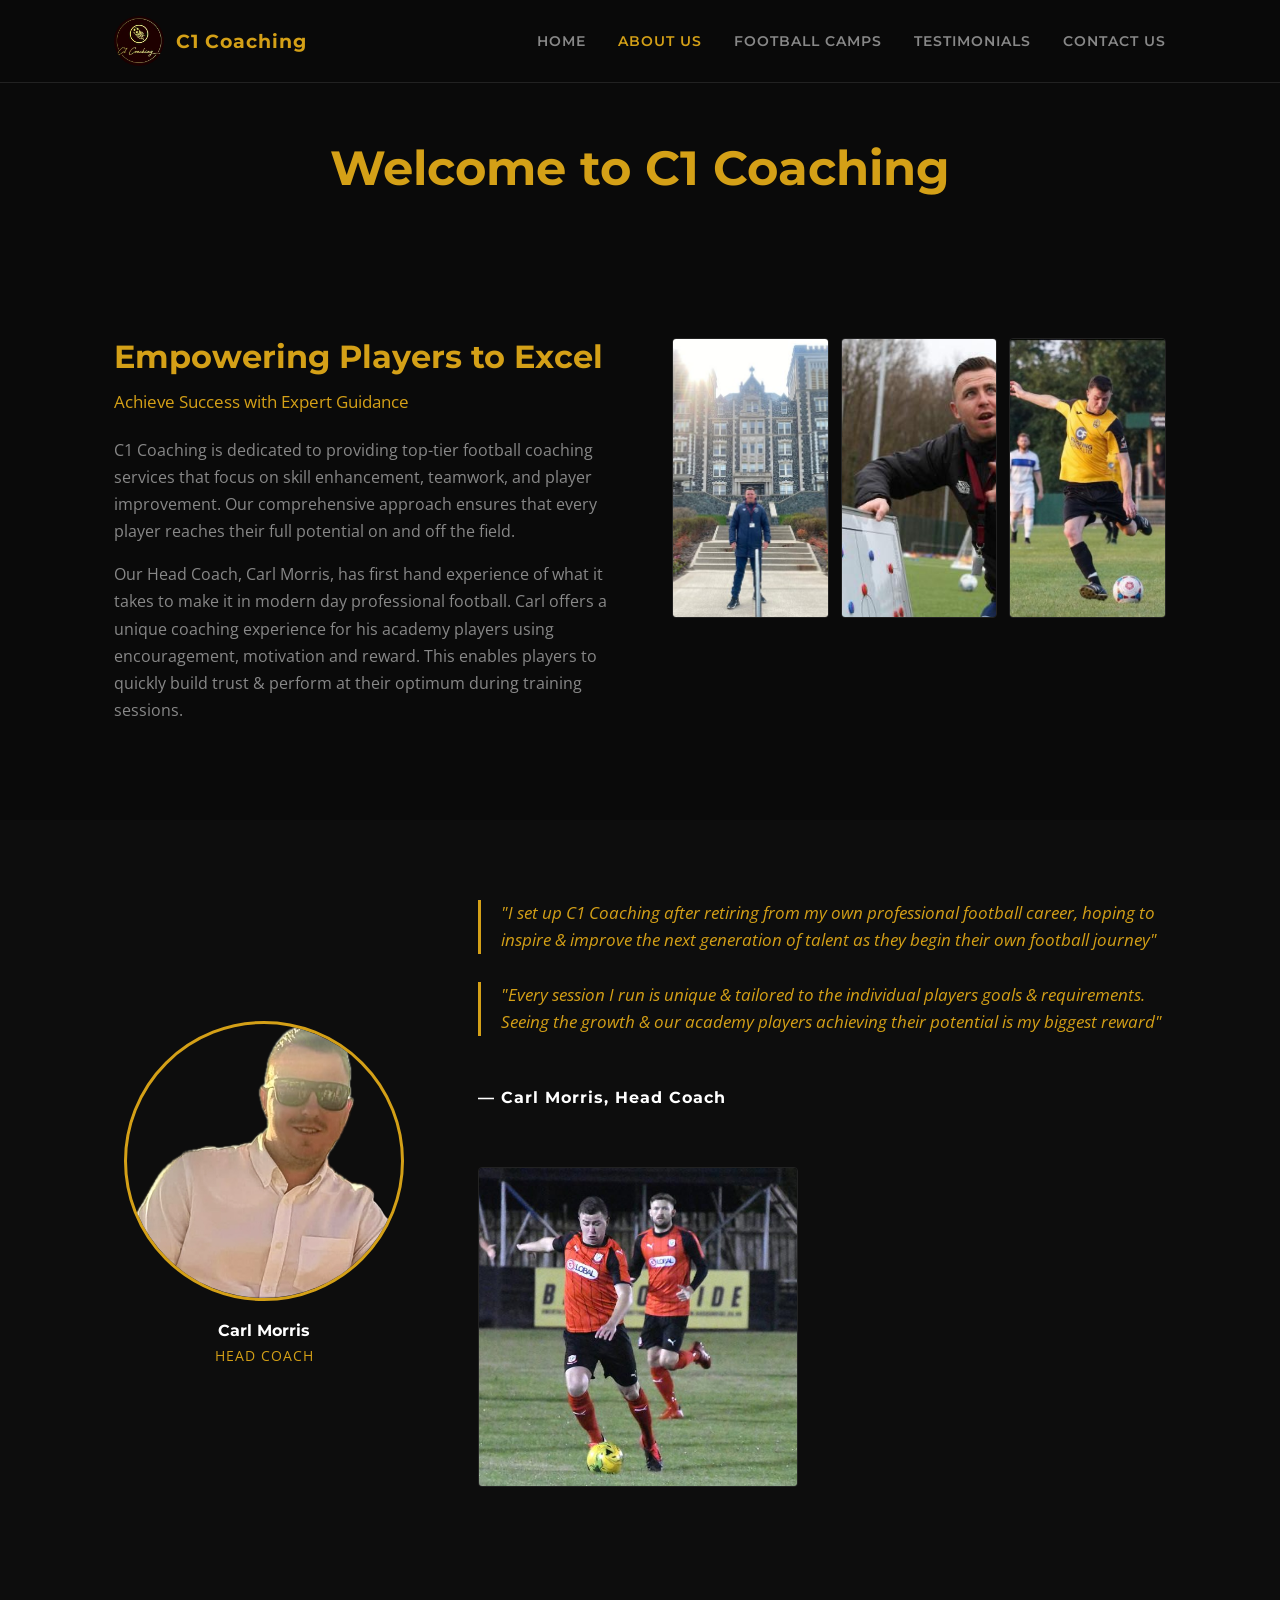
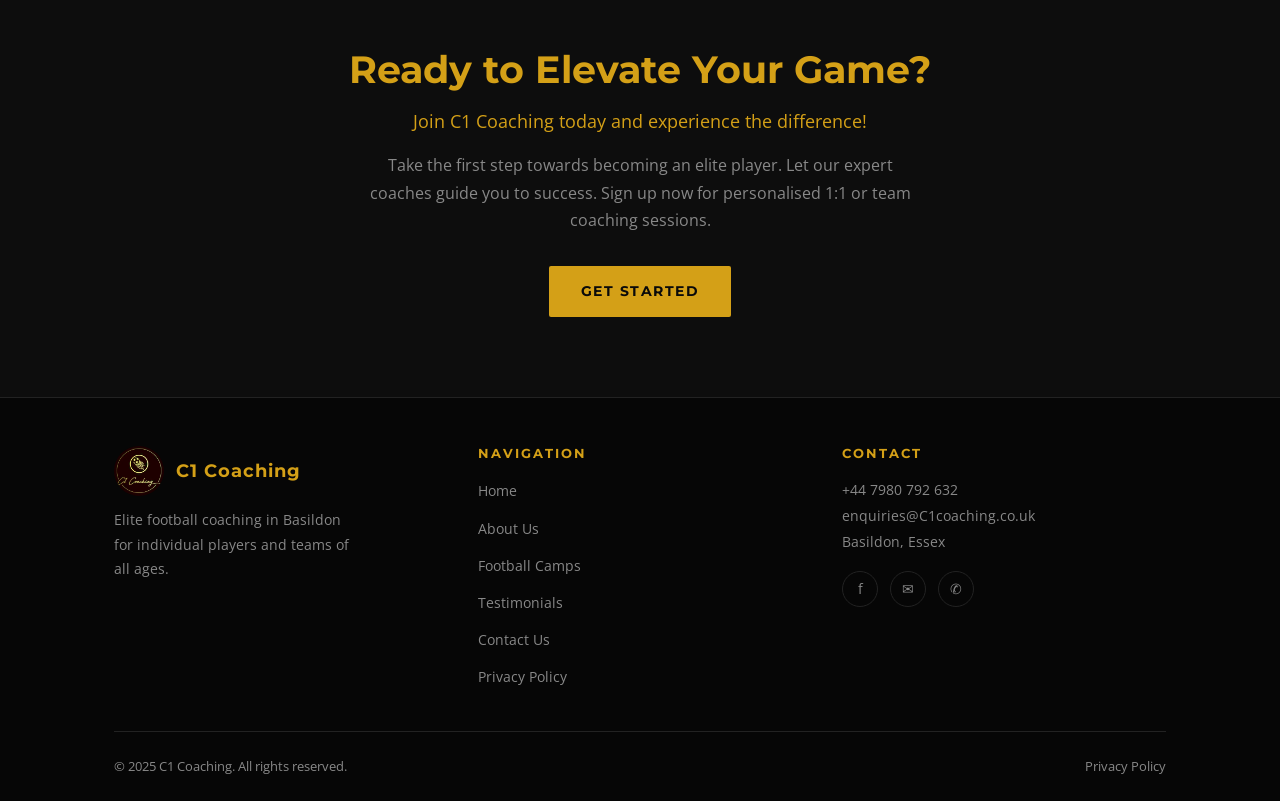
==== about.html @ e359ab57 "Initial C1 Coaching website" ====
<!DOCTYPE html>
<html lang="en">
<head>
  <meta charset="UTF-8" />
  <meta name="viewport" content="width=device-width, initial-scale=1.0" />
  <title>About Us | C1 Coaching</title>
  <meta name="description" content="Meet Head Coach Carl Morris and learn about C1 Coaching's mission to develop elite football players in Basildon." />
  <link rel="preconnect" href="https://fonts.googleapis.com" />
  <link rel="preconnect" href="https://fonts.gstatic.com" crossorigin />
  <link href="https://fonts.googleapis.com/css2?family=Montserrat:wght@400;600;700;800&family=Open+Sans:wght@400;600&display=swap" rel="stylesheet" />
  <link rel="stylesheet" href="css/styles.css" />
</head>
<body>

  <nav>
    <div class="nav-inner">
      <a href="index.html" class="nav-logo">
        <div class="nav-logo-icon"><img src="images/company_logo.jpg" alt="C1 Coaching logo" /></div>
        <span class="nav-logo-text">C1 Coaching</span>
      </a>
      <button class="nav-toggle" aria-label="Toggle navigation">
        <span></span><span></span><span></span>
      </button>
      <ul class="nav-links">
        <li><a href="index.html">Home</a></li>
        <li><a href="about.html">About Us</a></li>
        <li><a href="football-camps.html">Football Camps</a></li>
        <li><a href="testimonials.html">Testimonials</a></li>
        <li><a href="contact.html">Contact Us</a></li>
      </ul>
    </div>
  </nav>

  <!-- Page Hero -->
  <div class="page-hero">
    <h1>Welcome to C1 Coaching</h1>
  </div>

  <!-- About Content -->
  <section>
    <div class="container">
      <div class="about-content">
        <div>
          <h2>Empowering Players to Excel</h2>
          <p class="subtitle">Achieve Success with Expert Guidance</p>
          <p>C1 Coaching is dedicated to providing top-tier football coaching services that focus on skill enhancement, teamwork, and player improvement. Our comprehensive approach ensures that every player reaches their full potential on and off the field.</p>
          <p>Our Head Coach, Carl Morris, has first hand experience of what it takes to make it in modern day professional football. Carl offers a unique coaching experience for his academy players using encouragement, motivation and reward. This enables players to quickly build trust &amp; perform at their optimum during training sessions.</p>
        </div>
        <div class="about-photos">
          <img
            src="images/empowering1.jpg"
            alt="Carl Morris at coaching facility"
            loading="lazy"
          />
          <img
            src="images/empowering2.jpg"
            alt="Carl Morris coaching with tactics board"
            loading="lazy"
          />
          <img
            src="images/empowering3.jpg"
            alt="Carl Morris in action"
            loading="lazy"
          />
        </div>
      </div>
    </div>
  </section>

  <!-- Coach Section -->
  <section class="coach-section">
    <div class="container">
      <div class="coach-inner">
        <div>
          <img
            class="coach-photo"
            src="images/about_us_2.png"
            alt="Carl Morris, Head Coach"
            loading="lazy"
          />
          <p style="text-align:center;margin-top:16px;font-family:var(--font-head);font-weight:700;color:var(--white);">Carl Morris</p>
          <p style="text-align:center;color:var(--gold);font-size:0.85rem;letter-spacing:1px;text-transform:uppercase;">Head Coach</p>
        </div>
        <div class="coach-quotes">
          <blockquote>
            "I set up C1 Coaching after retiring from my own professional football career, hoping to inspire &amp; improve the next generation of talent as they begin their own football journey"
          </blockquote>
          <blockquote>
            "Every session I run is unique &amp; tailored to the individual players goals &amp; requirements. Seeing the growth &amp; our academy players achieving their potential is my biggest reward"
          </blockquote>
          <p class="coach-name">— Carl Morris, Head Coach</p>
          <img
            src="images/about_us.jpg"
            alt="Carl Morris playing professional football"
            loading="lazy"
            style="margin-top:28px;border-radius:4px;border:1px solid var(--border);max-width:320px;"
          />
        </div>
      </div>
    </div>
  </section>

  <!-- CTA Band -->
  <section class="cta-band">
    <div class="container">
      <h2>Ready to Elevate Your Game?</h2>
      <p class="subtitle">Join C1 Coaching today and experience the difference!</p>
      <p>Take the first step towards becoming an elite player. Let our expert coaches guide you to success. Sign up now for personalised 1:1 or team coaching sessions.</p>
      <a href="contact.html" class="btn btn-gold">Get Started</a>
    </div>
  </section>

  <!-- Footer -->
  <footer>
    <div class="container">
      <div class="footer-inner">
        <div class="footer-brand">
          <div class="nav-logo">
            <div class="nav-logo-icon"><img src="images/company_logo.jpg" alt="C1 Coaching logo" /></div>
            <span class="nav-logo-text">C1 Coaching</span>
          </div>
          <p>Elite football coaching in Basildon for individual players and teams of all ages.</p>
        </div>
        <div class="footer-col">
          <h4>Navigation</h4>
          <ul>
            <li><a href="index.html">Home</a></li>
            <li><a href="about.html">About Us</a></li>
            <li><a href="football-camps.html">Football Camps</a></li>
            <li><a href="testimonials.html">Testimonials</a></li>
            <li><a href="contact.html">Contact Us</a></li>
            <li><a href="privacy-policy.html">Privacy Policy</a></li>
          </ul>
        </div>
        <div class="footer-col">
          <h4>Contact</h4>
          <address>
            <a href="tel:+447980792632">+44 7980 792 632</a><br />
            <a href="mailto:enquiries@C1coaching.co.uk">enquiries@C1coaching.co.uk</a><br />
            Basildon, Essex
          </address>
          <div class="footer-social">
            <a href="https://www.facebook.com/profile.php?id=100093685154457" target="_blank" rel="noopener" class="social-btn" aria-label="Facebook">f</a>
            <a href="mailto:enquiries@C1coaching.co.uk" class="social-btn" aria-label="Email">✉</a>
            <a href="tel:+447980792632" class="social-btn" aria-label="Phone">✆</a>
          </div>
        </div>
      </div>
      <div class="footer-bottom">
        <p>&copy; 2025 C1 Coaching. All rights reserved.</p>
        <a href="privacy-policy.html">Privacy Policy</a>
      </div>
    </div>
  </footer>

  <script src="js/main.js"></script>
</body>
</html>
---- css/styles.css ----
/* ── Reset & Base ── */
*, *::before, *::after { box-sizing: border-box; margin: 0; padding: 0; }

:root {
  --gold: #D4A017;
  --gold-dark: #A67C00;
  --black: #0a0a0a;
  --card: #111111;
  --border: #222222;
  --white: #ffffff;
  --muted: #888888;
  --font-head: 'Montserrat', sans-serif;
  --font-body: 'Open Sans', sans-serif;
}

html { scroll-behavior: smooth; }

body {
  background: var(--black);
  color: var(--white);
  font-family: var(--font-body);
  font-size: 16px;
  line-height: 1.7;
}

a { color: inherit; text-decoration: none; }
img { max-width: 100%; height: auto; display: block; }

/* ── Typography ── */
h1, h2, h3, h4 {
  font-family: var(--font-head);
  font-weight: 700;
  line-height: 1.2;
}

.gold { color: var(--gold); }
.muted { color: var(--muted); }

/* ── Layout ── */
.container {
  max-width: 1100px;
  margin: 0 auto;
  padding: 0 24px;
}

section { padding: 80px 0; }

/* ── Navigation ── */
nav {
  position: fixed;
  top: 0;
  width: 100%;
  z-index: 1000;
  background: rgba(10, 10, 10, 0.95);
  backdrop-filter: blur(8px);
  border-bottom: 1px solid var(--border);
}

.nav-inner {
  display: flex;
  align-items: center;
  justify-content: space-between;
  padding: 16px 24px;
  max-width: 1100px;
  margin: 0 auto;
}

.nav-logo {
  display: flex;
  align-items: center;
  gap: 12px;
}

.nav-logo-icon {
  width: 50px;
  height: 50px;
  border-radius: 50%;
  overflow: hidden;
  flex-shrink: 0;
}

.nav-logo-icon img {
  width: 100%;
  height: 100%;
  object-fit: cover;
}

.nav-logo-text {
  font-family: var(--font-head);
  font-size: 1.2rem;
  font-weight: 700;
  color: var(--gold);
  letter-spacing: 1px;
}

.nav-links {
  display: flex;
  gap: 32px;
  list-style: none;
}

.nav-links a {
  font-family: var(--font-head);
  font-size: 0.85rem;
  font-weight: 600;
  letter-spacing: 1px;
  text-transform: uppercase;
  color: var(--muted);
  transition: color 0.2s;
}

.nav-links a:hover,
.nav-links a.active { color: var(--gold); }

.nav-toggle {
  display: none;
  flex-direction: column;
  gap: 5px;
  cursor: pointer;
  background: none;
  border: none;
  padding: 4px;
}

.nav-toggle span {
  display: block;
  width: 24px;
  height: 2px;
  background: var(--white);
  transition: all 0.3s;
}

/* ── Hero ── */
.hero {
  min-height: 100vh;
  display: flex;
  align-items: center;
  justify-content: center;
  text-align: center;
  padding: 120px 24px 80px;
  background:
    linear-gradient(to bottom, rgba(10,10,10,0.55) 0%, rgba(10,10,10,0.85) 60%, var(--black) 100%),
    url('images/elite_performance_coaching.jpg') center/cover no-repeat;
}

.hero h1 {
  font-size: clamp(2rem, 5vw, 3.5rem);
  color: var(--gold);
  margin-bottom: 20px;
  max-width: 800px;
}

.hero .subtitle {
  font-size: clamp(1rem, 2vw, 1.25rem);
  color: var(--gold);
  margin-bottom: 12px;
  font-weight: 600;
}

.hero p {
  color: var(--muted);
  max-width: 600px;
  margin: 0 auto 36px;
  font-size: 1rem;
}

/* ── Buttons ── */
.btn {
  display: inline-block;
  padding: 14px 32px;
  font-family: var(--font-head);
  font-size: 0.85rem;
  font-weight: 700;
  letter-spacing: 1.5px;
  text-transform: uppercase;
  border-radius: 2px;
  transition: all 0.2s;
  cursor: pointer;
  border: none;
}

.btn-gold {
  background: var(--gold);
  color: var(--black);
}

.btn-gold:hover {
  background: var(--gold-dark);
  color: var(--white);
}

.btn-outline {
  background: transparent;
  color: var(--gold);
  border: 2px solid var(--gold);
}

.btn-outline:hover {
  background: var(--gold);
  color: var(--black);
}

/* ── Section Headers ── */
.section-header {
  text-align: center;
  margin-bottom: 56px;
}

.section-header h2 {
  font-size: clamp(1.75rem, 3vw, 2.5rem);
  color: var(--gold);
  margin-bottom: 12px;
}

.section-header .lead {
  color: var(--muted);
  max-width: 600px;
  margin: 0 auto;
}

.section-divider {
  width: 60px;
  height: 3px;
  background: var(--gold);
  margin: 16px auto 0;
}

/* ── Services Cards ── */
.services { background: var(--black); }

.services-grid {
  display: grid;
  grid-template-columns: repeat(auto-fit, minmax(280px, 1fr));
  gap: 24px;
}

.service-card {
  background: var(--card);
  border: 1px solid var(--border);
  border-top: 3px solid var(--gold);
  padding: 36px 28px;
  text-align: center;
  transition: transform 0.2s, border-color 0.2s;
}

.service-card:hover {
  transform: translateY(-4px);
  border-top-color: var(--gold-dark);
}

.service-card img {
  width: 100%;
  height: 180px;
  object-fit: cover;
  border-radius: 2px;
  margin-bottom: 20px;
}

.service-card .icon {
  font-size: 2.5rem;
  margin-bottom: 20px;
}

.service-card h3 {
  font-size: 1.2rem;
  color: var(--gold);
  margin-bottom: 12px;
}

.service-card p {
  color: var(--muted);
  font-size: 0.95rem;
}

.services-cta {
  text-align: center;
  margin-top: 48px;
}

/* ── About Preview (home) ── */
.about-preview {
  background: #0d0d0d;
}

.about-preview-inner {
  display: grid;
  grid-template-columns: 1fr 1fr;
  gap: 64px;
  align-items: center;
}

.about-preview-inner h2 {
  font-size: clamp(1.75rem, 3vw, 2.4rem);
  color: var(--gold);
  margin-bottom: 16px;
}

.about-preview-inner .subtitle {
  color: var(--gold);
  font-size: 1.1rem;
  margin-bottom: 20px;
}

.about-preview-inner p {
  color: var(--muted);
  margin-bottom: 32px;
}

.about-img {
  border-radius: 4px;
  border: 2px solid var(--border);
  width: 100%;
  height: 400px;
  object-fit: cover;
}

/* ── Stats ── */
.stats {
  background: var(--gold);
  padding: 56px 0;
}

.stats-grid {
  display: grid;
  grid-template-columns: repeat(3, 1fr);
  gap: 24px;
  text-align: center;
}

.stat-number {
  font-family: var(--font-head);
  font-size: clamp(2.5rem, 5vw, 4rem);
  font-weight: 800;
  color: var(--black);
  line-height: 1;
  margin-bottom: 8px;
}

.stat-label {
  font-family: var(--font-head);
  font-size: 0.85rem;
  font-weight: 600;
  letter-spacing: 2px;
  text-transform: uppercase;
  color: rgba(0,0,0,0.7);
}

/* ── CTA Band ── */
.cta-band {
  background: #0d0d0d;
  text-align: center;
  padding: 80px 24px;
}

.cta-band h2 {
  font-size: clamp(1.75rem, 3vw, 2.4rem);
  color: var(--gold);
  margin-bottom: 12px;
}

.cta-band .subtitle {
  color: var(--gold);
  font-size: 1.15rem;
  margin-bottom: 16px;
}

.cta-band p {
  color: var(--muted);
  max-width: 560px;
  margin: 0 auto 32px;
}

/* ── Page Hero (inner pages) ── */
.page-hero {
  padding: 140px 24px 60px;
  text-align: center;
  background:
    linear-gradient(to bottom, rgba(10,10,10,0.8), var(--black)),
    url('https://images.unsplash.com/photo-1529900748604-07564a03e7a6?w=1600&q=80') center/cover no-repeat;
}

.page-hero h1 {
  font-size: clamp(2rem, 4vw, 3rem);
  color: var(--gold);
}

/* ── About Page ── */
.about-content {
  display: grid;
  grid-template-columns: 1fr 1fr;
  gap: 64px;
  align-items: start;
}

.about-content h2 {
  font-size: clamp(1.5rem, 2.5vw, 2rem);
  color: var(--gold);
  margin-bottom: 12px;
}

.about-content .subtitle {
  color: var(--gold);
  margin-bottom: 20px;
  font-size: 1.05rem;
}

.about-content p {
  color: var(--muted);
  margin-bottom: 16px;
}

.about-photos {
  display: grid;
  grid-template-columns: 1fr 1fr 1fr;
  gap: 12px;
}

.about-photos img {
  border-radius: 4px;
  width: 100%;
  height: 280px;
  object-fit: cover;
  object-position: top;
  border: 1px solid var(--border);
}

/* ── Coach Quote ── */
.coach-section {
  background: #0d0d0d;
  padding: 80px 0;
}

.coach-inner {
  display: grid;
  grid-template-columns: 300px 1fr;
  gap: 64px;
  align-items: center;
}

.coach-photo {
  width: 280px;
  height: 280px;
  border-radius: 50%;
  object-fit: cover;
  border: 3px solid var(--gold);
  margin: 0 auto;
}

.coach-quotes { display: flex; flex-direction: column; gap: 28px; }

blockquote {
  border-left: 3px solid var(--gold);
  padding-left: 20px;
  font-size: 1.05rem;
  font-style: italic;
  color: var(--gold);
  line-height: 1.6;
}

.coach-name {
  font-family: var(--font-head);
  font-weight: 700;
  font-size: 1rem;
  letter-spacing: 1px;
  color: var(--white);
  margin-top: 20px;
}

/* ── Contact Page ── */
.contact-section { background: var(--black); }

.contact-grid {
  display: grid;
  grid-template-columns: 1fr 1.4fr;
  gap: 64px;
  align-items: start;
}

.contact-info h2 {
  font-size: 1.5rem;
  color: var(--gold);
  margin-bottom: 24px;
}

.contact-detail {
  display: flex;
  align-items: flex-start;
  gap: 14px;
  margin-bottom: 20px;
  color: var(--muted);
}

.contact-detail .icon {
  font-size: 1.2rem;
  color: var(--gold);
  flex-shrink: 0;
  margin-top: 2px;
}

.contact-detail a:hover { color: var(--gold); }

/* ── Form ── */
.contact-form { display: flex; flex-direction: column; gap: 16px; }

.form-row {
  display: grid;
  grid-template-columns: 1fr 1fr;
  gap: 16px;
}

.form-group { display: flex; flex-direction: column; gap: 6px; }

label {
  font-size: 0.8rem;
  font-weight: 600;
  text-transform: uppercase;
  letter-spacing: 1px;
  color: var(--muted);
}

input, select, textarea {
  background: var(--card);
  border: 1px solid var(--border);
  color: var(--white);
  padding: 12px 14px;
  font-family: var(--font-body);
  font-size: 0.95rem;
  border-radius: 2px;
  transition: border-color 0.2s;
  width: 100%;
}

input:focus, select:focus, textarea:focus {
  outline: none;
  border-color: var(--gold);
}

textarea { resize: vertical; min-height: 120px; }

select option { background: var(--card); }

.checkboxes { display: flex; flex-direction: column; gap: 10px; }

.checkbox-label {
  display: flex;
  align-items: center;
  gap: 10px;
  cursor: pointer;
  color: var(--muted);
  font-size: 0.9rem;
  text-transform: none;
  letter-spacing: 0;
  font-weight: 400;
}

.checkbox-label input[type="checkbox"] {
  width: 16px;
  height: 16px;
  flex-shrink: 0;
  accent-color: var(--gold);
}

.gdpr-label {
  font-size: 0.8rem;
  color: var(--muted);
  display: flex;
  gap: 10px;
  align-items: flex-start;
  text-transform: none;
  letter-spacing: 0;
  font-weight: 400;
  width: 100%;
}

.gdpr-label input[type="checkbox"] {
  flex-shrink: 0;
  margin-top: 2px;
  width: 16px;
  height: 16px;
}

/* ── Football Camps / Testimonials Placeholder ── */
.coming-soon {
  min-height: 60vh;
  display: flex;
  align-items: center;
  justify-content: center;
  text-align: center;
  flex-direction: column;
  gap: 16px;
  padding: 80px 24px;
}

.coming-soon .icon { font-size: 4rem; }
.coming-soon h2 { font-size: 2rem; color: var(--gold); }
.coming-soon p { color: var(--muted); max-width: 500px; }

/* ── Privacy ── */
.privacy-content {
  max-width: 760px;
  margin: 0 auto;
  color: var(--muted);
}

.privacy-content h2 {
  color: var(--gold);
  font-size: 1.5rem;
  margin-bottom: 16px;
}

.privacy-content p { margin-bottom: 20px; }

/* ── Footer ── */
footer {
  background: #060606;
  border-top: 1px solid var(--border);
  padding: 48px 0 24px;
}

.footer-inner {
  display: grid;
  grid-template-columns: 1fr 1fr 1fr;
  gap: 40px;
  margin-bottom: 40px;
}

.footer-brand p {
  color: var(--muted);
  font-size: 0.9rem;
  margin-top: 12px;
  max-width: 240px;
}

.footer-brand .nav-logo-text { font-size: 1.1rem; }

.footer-col h4 {
  font-family: var(--font-head);
  font-size: 0.8rem;
  letter-spacing: 2px;
  text-transform: uppercase;
  color: var(--gold);
  margin-bottom: 16px;
}

.footer-col ul { list-style: none; display: flex; flex-direction: column; gap: 10px; }

.footer-col ul a {
  color: var(--muted);
  font-size: 0.9rem;
  transition: color 0.2s;
}

.footer-col ul a:hover { color: var(--gold); }

.footer-col address {
  font-style: normal;
  color: var(--muted);
  font-size: 0.9rem;
  line-height: 1.8;
}

.footer-col address a:hover { color: var(--gold); }

.footer-social {
  display: flex;
  gap: 12px;
  margin-top: 16px;
}

.social-btn {
  width: 36px;
  height: 36px;
  border: 1px solid var(--border);
  border-radius: 50%;
  display: flex;
  align-items: center;
  justify-content: center;
  font-size: 0.9rem;
  color: var(--muted);
  transition: all 0.2s;
}

.social-btn:hover {
  border-color: var(--gold);
  color: var(--gold);
}

.footer-bottom {
  border-top: 1px solid var(--border);
  padding-top: 24px;
  display: flex;
  justify-content: space-between;
  align-items: center;
  flex-wrap: wrap;
  gap: 8px;
}

.footer-bottom p {
  color: var(--muted);
  font-size: 0.8rem;
}

.footer-bottom a {
  color: var(--muted);
  font-size: 0.8rem;
  transition: color 0.2s;
}

.footer-bottom a:hover { color: var(--gold); }

/* ── Responsive ── */
@media (max-width: 768px) {
  section { padding: 56px 0; }

  .nav-links {
    display: none;
    position: absolute;
    top: 100%;
    left: 0;
    right: 0;
    background: rgba(10, 10, 10, 0.98);
    flex-direction: column;
    padding: 24px;
    gap: 20px;
    border-bottom: 1px solid var(--border);
  }

  .nav-links.open { display: flex; }
  .nav-toggle { display: flex; }

  .about-preview-inner,
  .about-content,
  .coach-inner,
  .contact-grid { grid-template-columns: 1fr; gap: 40px; }

  .coach-inner { text-align: center; }

  .stats-grid { grid-template-columns: 1fr; gap: 32px; }

  .footer-inner { grid-template-columns: 1fr; gap: 32px; }

  .form-row { grid-template-columns: 1fr; }

  .about-photos img:first-child { height: 200px; }
}
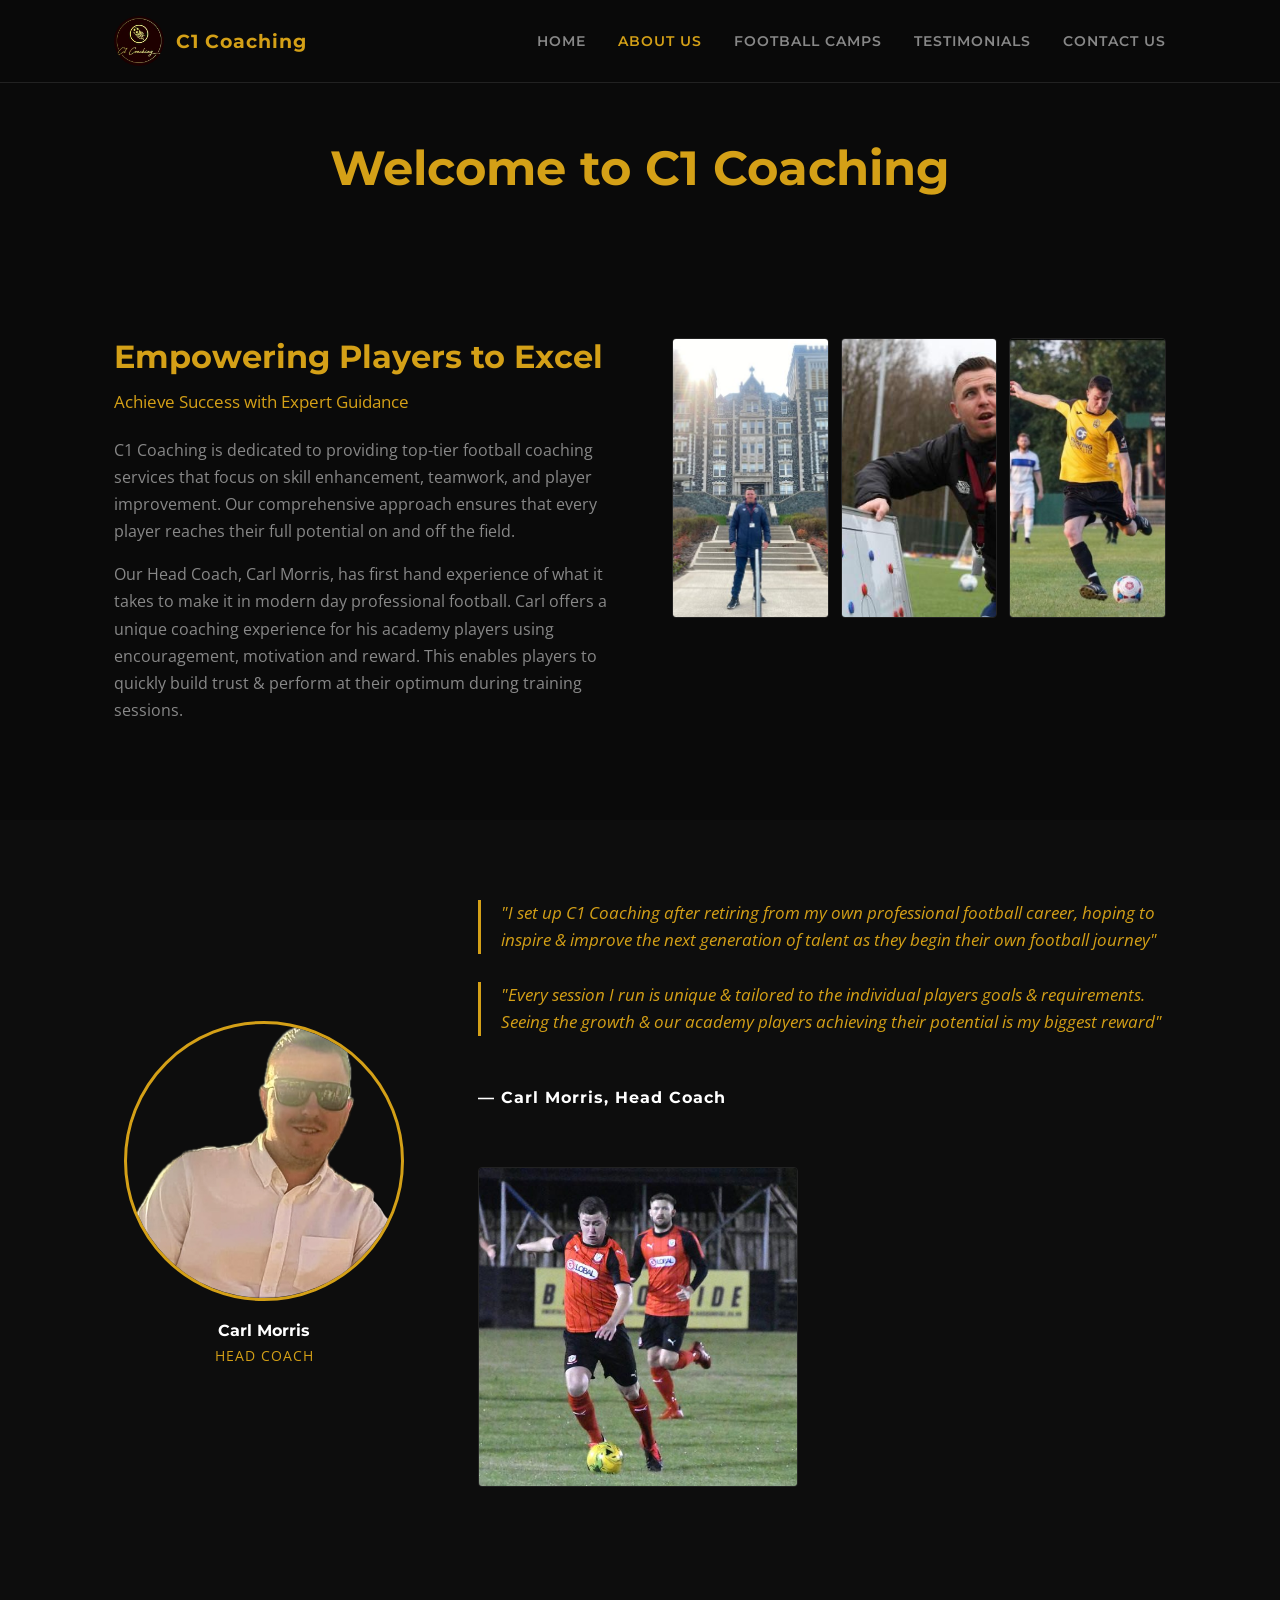
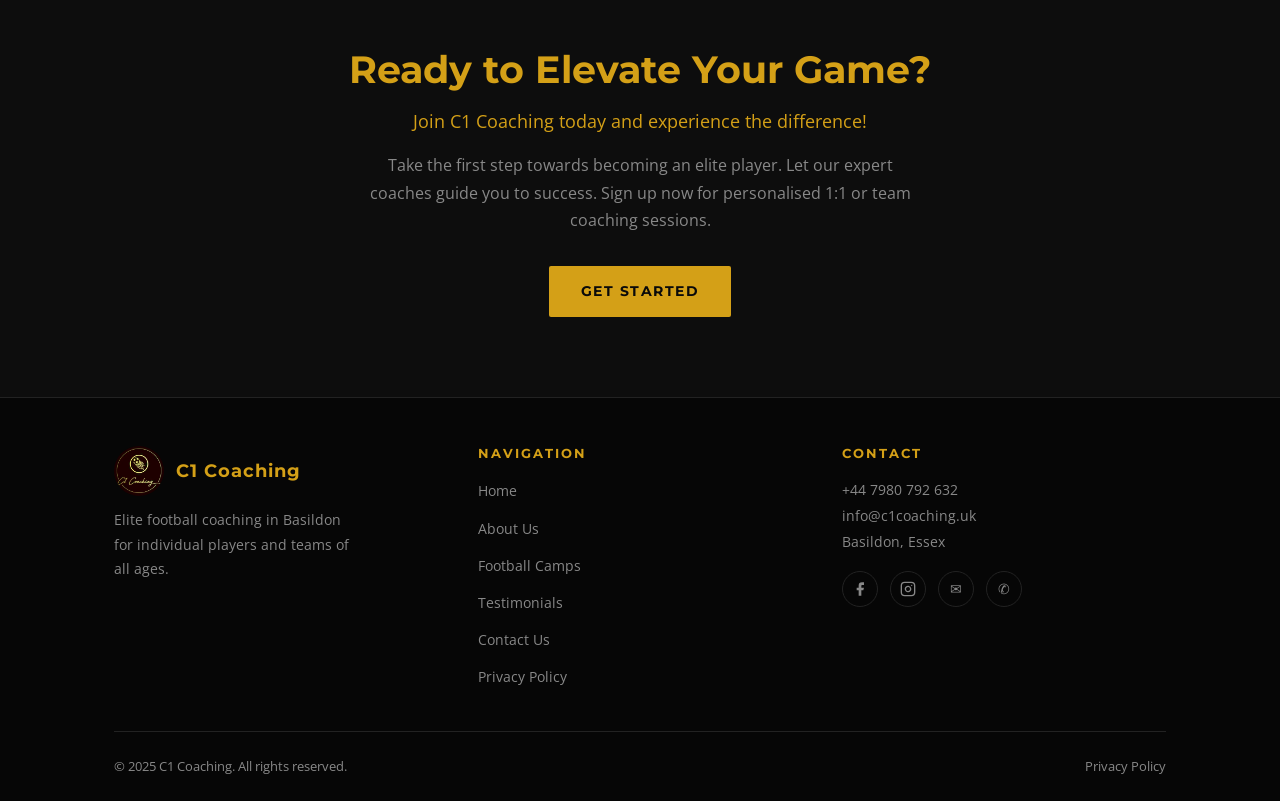
==== commit 4fb1e91c: "website live" ====
--- a/about.html
+++ b/about.html
@@ -3,8 +3,44 @@
 <head>
   <meta charset="UTF-8" />
   <meta name="viewport" content="width=device-width, initial-scale=1.0" />
-  <title>About Us | C1 Coaching</title>
-  <meta name="description" content="Meet Head Coach Carl Morris and learn about C1 Coaching's mission to develop elite football players in Basildon." />
+  <title>About Us | C1 Coaching — Head Coach Carl Morris, Basildon Essex</title>
+  <meta name="description" content="Meet Head Coach Carl Morris — a former professional footballer dedicated to developing elite young players in Basildon, Essex through C1 Coaching." />
+  <meta name="keywords" content="Carl Morris football coach, C1 Coaching about, football coach Basildon, youth football coach Essex" />
+  <meta name="robots" content="index, follow" />
+  <link rel="canonical" href="https://c1coaching.co.uk/about.html" />
+
+  <!-- Open Graph -->
+  <meta property="og:type" content="website" />
+  <meta property="og:title" content="About C1 Coaching | Head Coach Carl Morris" />
+  <meta property="og:description" content="Meet Carl Morris, former professional footballer and Head Coach at C1 Coaching in Basildon, Essex." />
+  <meta property="og:url" content="https://c1coaching.co.uk/about.html" />
+  <meta property="og:site_name" content="C1 Coaching" />
+
+  <!-- Structured Data -->
+  <script type="application/ld+json">
+  {
+    "@context": "https://schema.org",
+    "@type": "AboutPage",
+    "@id": "https://c1coaching.co.uk/about.html",
+    "url": "https://c1coaching.co.uk/about.html",
+    "name": "About C1 Coaching",
+    "description": "Learn about C1 Coaching and Head Coach Carl Morris, a former professional footballer providing elite football coaching in Basildon, Essex.",
+    "mainEntity": {
+      "@type": "Person",
+      "@id": "https://c1coaching.co.uk/#carl-morris",
+      "name": "Carl Morris",
+      "jobTitle": "Head Coach",
+      "description": "Carl Morris is a former professional footballer who founded C1 Coaching in Basildon, Essex. He provides elite 1:1 and group football coaching sessions for young players, focusing on encouragement, motivation and skill development.",
+      "worksFor": {
+        "@type": "LocalBusiness",
+        "name": "C1 Coaching",
+        "url": "https://c1coaching.co.uk"
+      },
+      "knowsAbout": ["Football Coaching", "Youth Development", "Elite Performance", "Team Coaching"]
+    }
+  }
+  </script>
+
   <link rel="preconnect" href="https://fonts.googleapis.com" />
   <link rel="preconnect" href="https://fonts.gstatic.com" crossorigin />
   <link href="https://fonts.googleapis.com/css2?family=Montserrat:wght@400;600;700;800&family=Open+Sans:wght@400;600&display=swap" rel="stylesheet" />
@@ -49,7 +85,7 @@
         <div class="about-photos">
           <img
             src="images/empowering1.jpg"
-            alt="Carl Morris at coaching facility"
+            alt="Carl Morris at coaching facility in Basildon"
             loading="lazy"
           />
           <img
@@ -59,7 +95,7 @@
           />
           <img
             src="images/empowering3.jpg"
-            alt="Carl Morris in action"
+            alt="Carl Morris in action coaching young players"
             loading="lazy"
           />
         </div>
@@ -75,7 +111,7 @@
           <img
             class="coach-photo"
             src="images/about_us_2.png"
-            alt="Carl Morris, Head Coach"
+            alt="Carl Morris, Head Coach at C1 Coaching"
             loading="lazy"
           />
           <p style="text-align:center;margin-top:16px;font-family:var(--font-head);font-weight:700;color:var(--white);">Carl Morris</p>
@@ -91,7 +127,7 @@
           <p class="coach-name">— Carl Morris, Head Coach</p>
           <img
             src="images/about_us.jpg"
-            alt="Carl Morris playing professional football"
+            alt="Carl Morris during his professional football career"
             loading="lazy"
             style="margin-top:28px;border-radius:4px;border:1px solid var(--border);max-width:320px;"
           />
@@ -136,12 +172,13 @@
           <h4>Contact</h4>
           <address>
             <a href="tel:+447980792632">+44 7980 792 632</a><br />
-            <a href="mailto:enquiries@C1coaching.co.uk">enquiries@C1coaching.co.uk</a><br />
+            <a href="mailto:info@c1coaching.uk">info@c1coaching.uk</a><br />
             Basildon, Essex
           </address>
           <div class="footer-social">
-            <a href="https://www.facebook.com/profile.php?id=100093685154457" target="_blank" rel="noopener" class="social-btn" aria-label="Facebook">f</a>
-            <a href="mailto:enquiries@C1coaching.co.uk" class="social-btn" aria-label="Email">✉</a>
+            <a href="https://www.facebook.com/profile.php?id=100093685154457" target="_blank" rel="noopener" class="social-btn" aria-label="Facebook"><svg xmlns="http://www.w3.org/2000/svg" width="16" height="16" viewBox="0 0 24 24" fill="currentColor"><path d="M18 2h-3a5 5 0 0 0-5 5v3H7v4h3v8h4v-8h3l1-4h-4V7a1 1 0 0 1 1-1h3z"/></svg></a>
+            <a href="https://www.instagram.com/c1coaching_1" target="_blank" rel="noopener" class="social-btn" aria-label="Instagram"><svg xmlns="http://www.w3.org/2000/svg" width="16" height="16" viewBox="0 0 24 24" fill="none" stroke="currentColor" stroke-width="2" stroke-linecap="round" stroke-linejoin="round"><rect x="2" y="2" width="20" height="20" rx="5" ry="5"/><path d="M16 11.37A4 4 0 1 1 12.63 8 4 4 0 0 1 16 11.37z"/><line x1="17.5" y1="6.5" x2="17.51" y2="6.5"/></svg></a>
+            <a href="mailto:info@c1coaching.uk" class="social-btn" aria-label="Email">✉</a>
             <a href="tel:+447980792632" class="social-btn" aria-label="Phone">✆</a>
           </div>
         </div>
